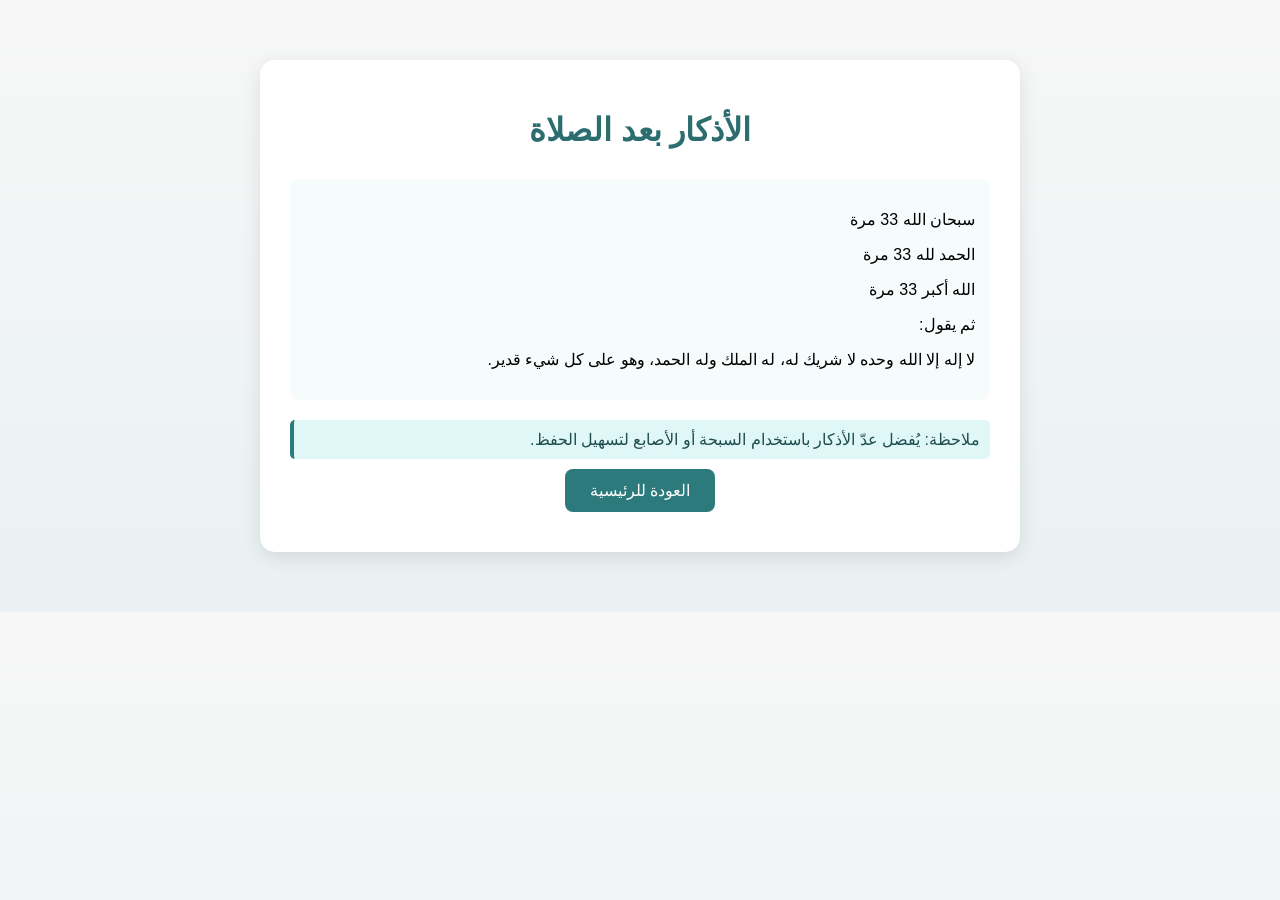
==== azkar.html @ cbce4272 "Add files via upload" ====
<!DOCTYPE html>
<html lang="ar" dir="rtl">
<head>
<meta charset="UTF-8">
<title>الأذكار بعد الصلاة</title>
<link rel="stylesheet" href="style.css">
</head>
<body>
<div class="container">
<h1>الأذكار بعد الصلاة</h1>

<div class="section">
<p>سبحان الله 33 مرة</p>
<p>الحمد لله 33 مرة</p>
<p>الله أكبر 33 مرة</p>
<p>ثم يقول:</p>
<p>لا إله إلا الله وحده لا شريك له، له الملك وله الحمد، وهو على كل شيء قدير.</p>
</div>

<div class="note">
ملاحظة: يُفضل عدّ الأذكار باستخدام السبحة أو الأصابع لتسهيل الحفظ.
</div>

<div class="center">
<a class="button" href="index.html">العودة للرئيسية</a>
</div>
</div>
</body>
</html>
---- style.css ----
body{
    font-family:"Tahoma", Arial;
    background:linear-gradient(#f7f7f7,#e9f1f2);
    margin:0;
    padding:0;
    }
    
    .container{
    max-width:700px;
    margin:60px auto;
    background:white;
    padding:30px;
    border-radius:15px;
    box-shadow:0 5px 20px rgba(0,0,0,0.1);
    }
    
    h1{
    text-align:center;
    color:#2c6e6f;
    margin-bottom:30px;
    }
    
    .section{
    margin-bottom:20px;
    padding:15px;
    background:#f6fbfb;
    border-radius:10px;
    }
    
    .section h2{
    margin:0 0 10px 0;
    color:#1f4d4f;
    }
    
    .button{
    display:inline-block;
    margin:10px;
    padding:12px 25px;
    background:#2c7a7b;
    color:white;
    text-decoration:none;
    border-radius:8px;
    font-size:16px;
    transition:0.3s;
    }
    
    .button:hover{
    background:#205c5d;
    }
    
    .center{
    text-align:center;
    }
    
    .note{
    margin-top:10px;
    padding:10px;
    background:#e0f7f7;
    border-left:4px solid #2c7a7b;
    border-radius:5px;
    color:#1f4d4f;
    }
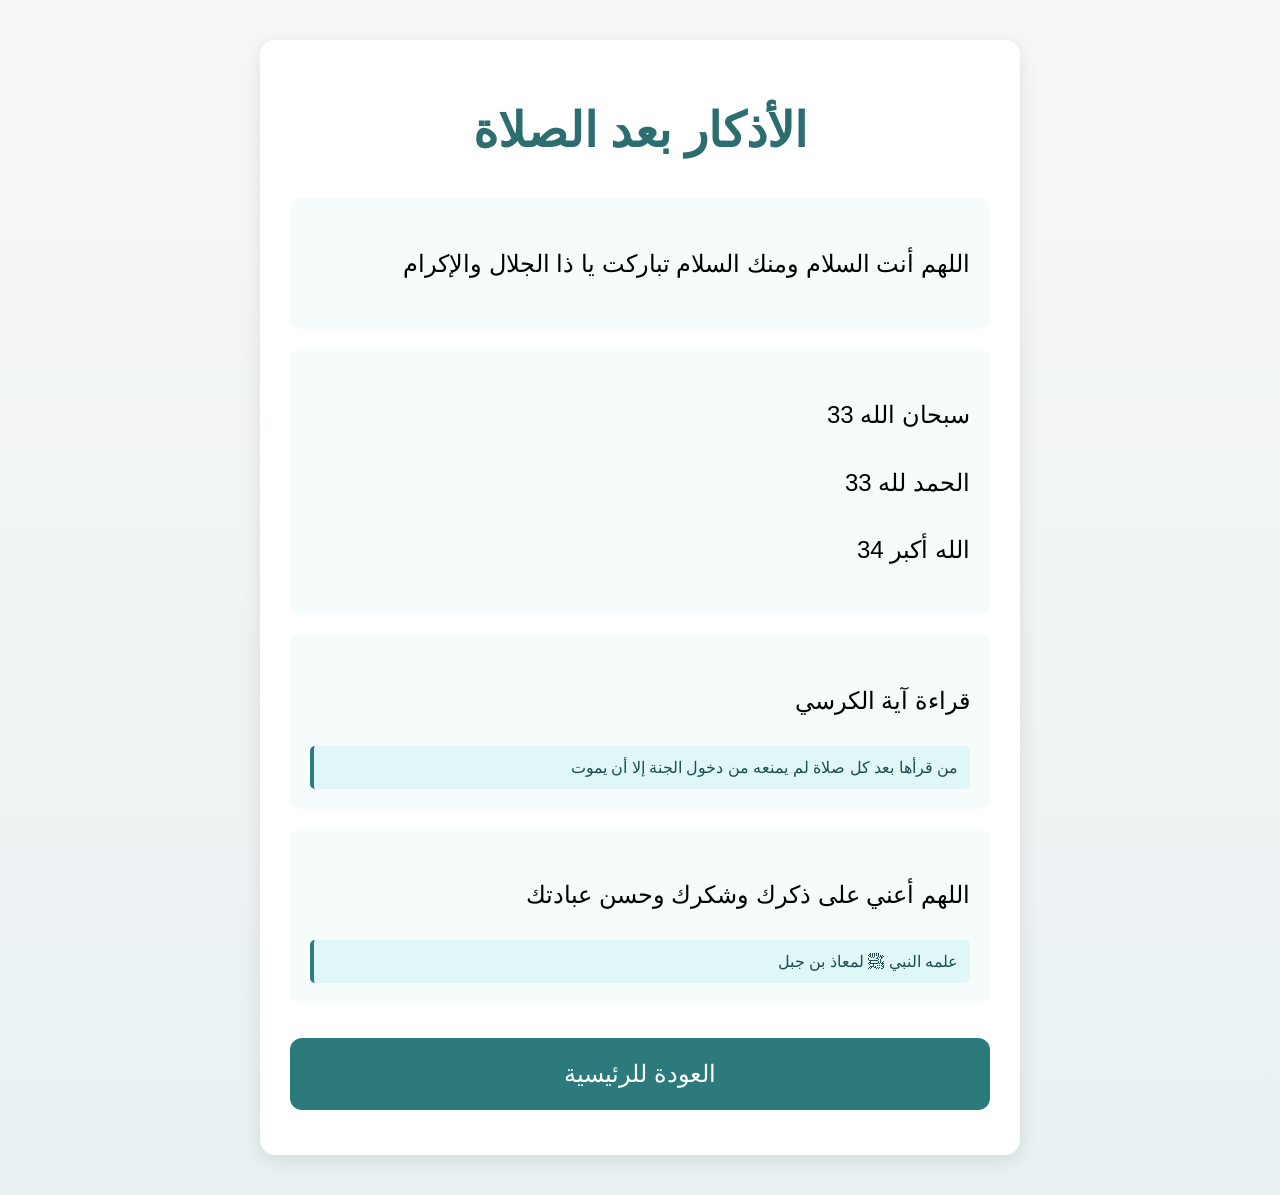
==== commit 17893cb5: "add new things" ====
--- a/azkar.html
+++ b/azkar.html
@@ -10,20 +10,35 @@
 <h1>الأذكار بعد الصلاة</h1>
 
 <div class="section">
-<p>سبحان الله 33 مرة</p>
-<p>الحمد لله 33 مرة</p>
-<p>الله أكبر 33 مرة</p>
-<p>ثم يقول:</p>
-<p>لا إله إلا الله وحده لا شريك له، له الملك وله الحمد، وهو على كل شيء قدير.</p>
+<p>اللهم أنت السلام ومنك السلام تباركت يا ذا الجلال والإكرام</p>
 </div>
 
+<div class="section">
+<p>سبحان الله 33</p>
+<p>الحمد لله 33</p>
+<p>الله أكبر 34</p>
+</div>
+
+<div class="section">
+<p>قراءة آية الكرسي</p>
+
 <div class="note">
-ملاحظة: يُفضل عدّ الأذكار باستخدام السبحة أو الأصابع لتسهيل الحفظ.
+من قرأها بعد كل صلاة لم يمنعه من دخول الجنة إلا أن يموت
+</div>
+</div>
+
+<div class="section">
+<p>اللهم أعني على ذكرك وشكرك وحسن عبادتك</p>
+
+<div class="note">
+علمه النبي ﷺ لمعاذ بن جبل
+</div>
 </div>
 
 <div class="center">
 <a class="button" href="index.html">العودة للرئيسية</a>
 </div>
+
 </div>
 </body>
 </html>
--- a/style.css
+++ b/style.css
@@ -1,62 +1,89 @@
 body{
-    font-family:"Tahoma", Arial;
-    background:linear-gradient(#f7f7f7,#e9f1f2);
-    margin:0;
-    padding:0;
-    }
-    
-    .container{
-    max-width:700px;
-    margin:60px auto;
-    background:white;
-    padding:30px;
-    border-radius:15px;
-    box-shadow:0 5px 20px rgba(0,0,0,0.1);
-    }
-    
-    h1{
-    text-align:center;
-    color:#2c6e6f;
-    margin-bottom:30px;
-    }
-    
-    .section{
-    margin-bottom:20px;
-    padding:15px;
-    background:#f6fbfb;
-    border-radius:10px;
-    }
-    
-    .section h2{
-    margin:0 0 10px 0;
-    color:#1f4d4f;
-    }
-    
-    .button{
-    display:inline-block;
-    margin:10px;
-    padding:12px 25px;
-    background:#2c7a7b;
-    color:white;
-    text-decoration:none;
-    border-radius:8px;
-    font-size:16px;
-    transition:0.3s;
-    }
-    
-    .button:hover{
-    background:#205c5d;
-    }
-    
-    .center{
-    text-align:center;
-    }
-    
-    .note{
-    margin-top:10px;
-    padding:10px;
-    background:#e0f7f7;
-    border-left:4px solid #2c7a7b;
-    border-radius:5px;
-    color:#1f4d4f;
-    }+  font-family:"Tahoma", Arial;
+  background:linear-gradient(#f7f7f7,#e9f1f2);
+  margin:0;
+  padding:0;
+}
+
+.container{
+  max-width:700px;
+  width:90%;          
+  min-height:80vh;    
+  margin:40px auto;   
+  background:white;
+  padding:30px;
+  border-radius:15px;
+  box-shadow:0 5px 20px rgba(0,0,0,0.1);
+  display:flex;
+  flex-direction:column;
+  justify-content:flex-start;
+}
+
+h1{
+  text-align:center;
+  color:#2c6e6f;
+  margin-bottom:40px;
+  font-size:48px; /* كبير للابتوب والموبايل */
+}
+
+.section{
+  margin-bottom:20px;
+  padding:20px;
+  background:#f6fbfb;
+  border-radius:10px;
+}
+
+.section h2{
+  margin:0 0 12px 0;
+  color:#1f4d4f;
+  font-size:32px; /* كبير وواضح */
+}
+
+p{
+  font-size:24px; /* كبير وواضح */
+  line-height:1.8;
+}
+
+.button{
+  display:inline-block;
+  margin:15px;
+  padding:22px 35px;
+  background:#2c7a7b;
+  color:white;
+  text-decoration:none;
+  border-radius:12px;
+  font-size:24px; /* كبير وواضح */
+  transition:0.3s;
+  text-align:center;
+  width:90%;
+}
+
+.button:hover{
+  background:#205c5d;
+}
+
+.center{
+  display:flex;
+  flex-direction:column;
+  align-items:center;
+  justify-content:space-around;
+  height:80%; 
+}
+
+.note{
+  margin-top:12px;
+  padding:12px;
+  background:#e0f7f7;
+  border-left:4px solid #2c7a7b;
+  border-radius:5px;
+  color:#1f4d4f;
+}
+
+/* تحسين الموبايل فقط */
+@media screen and (max-width: 600px){
+  h1{ font-size:36px; }
+  h2{ font-size:24px; }
+  p{ font-size:20px; line-height:1.6; }
+  .button{ font-size:20px; padding:15px 20px; width:95%; }
+  .container{ padding:20px; margin:20px auto; }
+}
